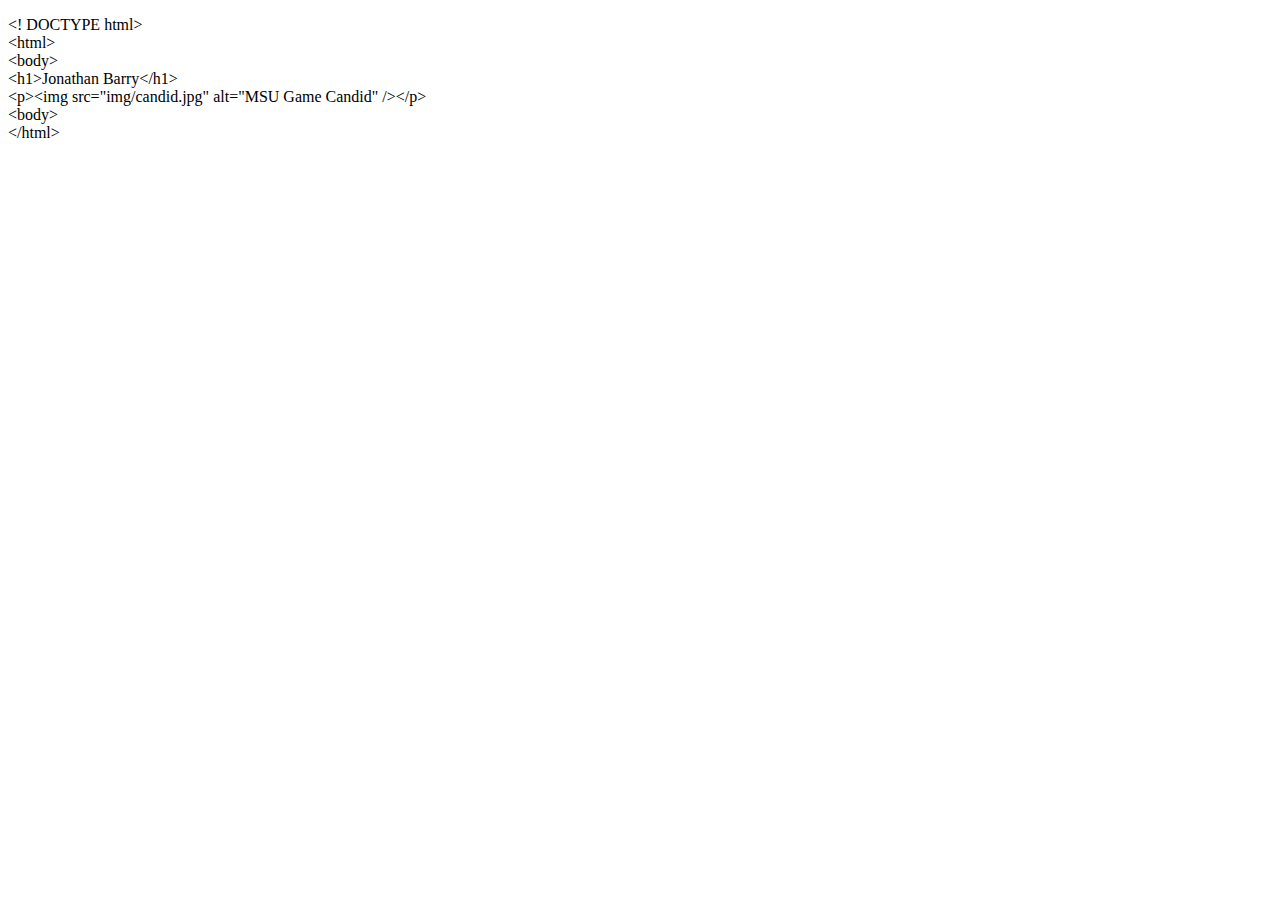
==== index.html @ 3fb2c44f "All Data From previous weeks" ====
<!DOCTYPE html PUBLIC "-//W3C//DTD XHTML 1.0 Transitional//EN" "http://www.w3.org/TR/xhtml1/DTD/xhtml1-transitional.dtd">
<html xmlns="http://www.w3.org/1999/xhtml">
<head>
<meta http-equiv="Content-Type" content="text/html; charset=UTF-8" />
<title>Untitled Document</title>
</head>

<body>
<p>&lt;! DOCTYPE html&gt;<br />
  &lt;html&gt;<br />
  &lt;body&gt;<br />
  &lt;h1&gt;Jonathan Barry&lt;/h1&gt;<br />
  &lt;p&gt;&lt;img src=&quot;img/candid.jpg&quot; alt=&quot;MSU Game Candid&quot; /&gt;&lt;/p&gt;<br />
  &lt;body&gt;<br />
  &lt;/html&gt;</p>
</body>
</html>
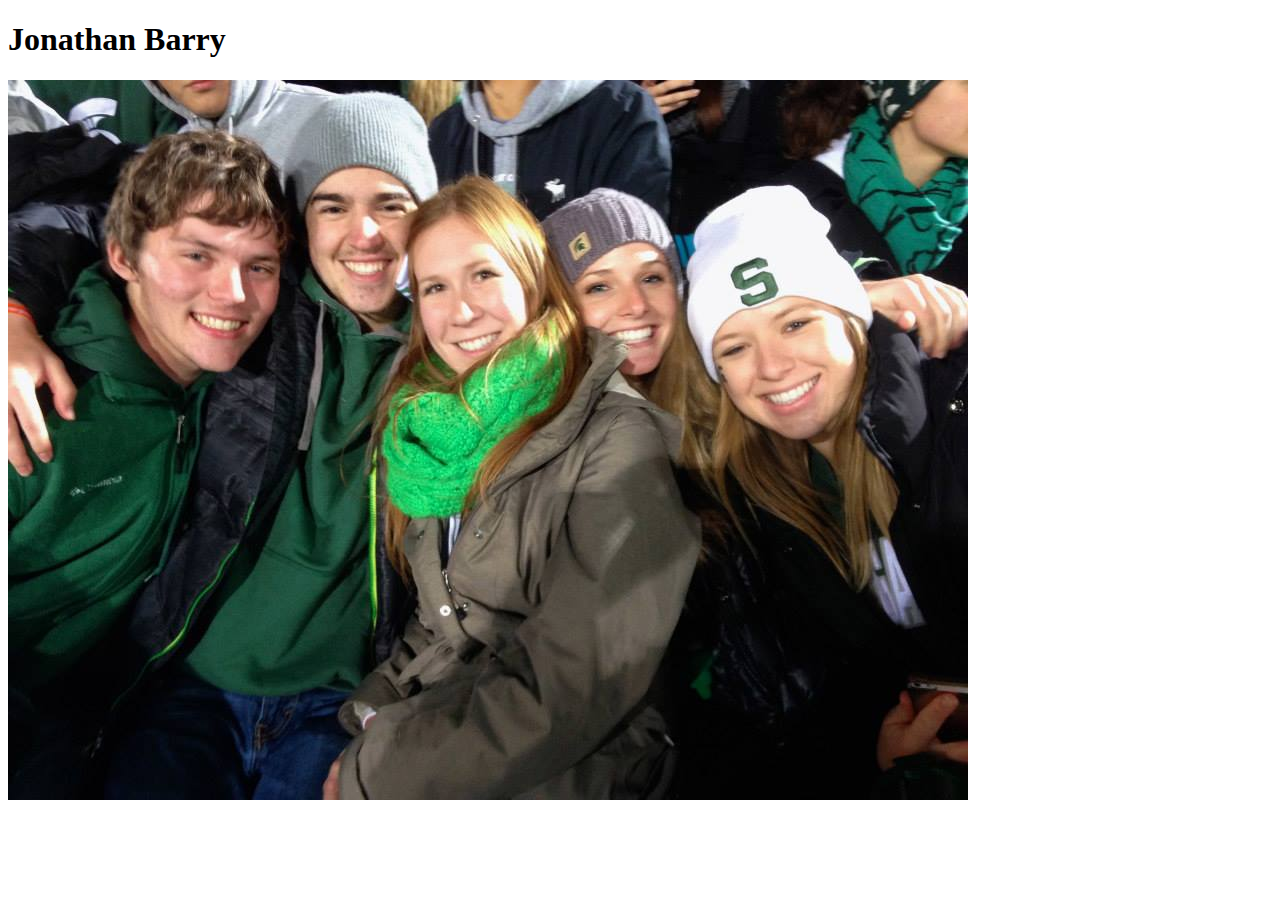
==== commit c21ab0ba: "final" ====
--- a/index.html
+++ b/index.html
@@ -2,16 +2,13 @@
 <html xmlns="http://www.w3.org/1999/xhtml">
 <head>
 <meta http-equiv="Content-Type" content="text/html; charset=UTF-8" />
-<title>Untitled Document</title>
+<title>Week 5</title>
 </head>
+<h1>Jonathan Barry</h1>
 
 <body>
-<p>&lt;! DOCTYPE html&gt;<br />
-  &lt;html&gt;<br />
-  &lt;body&gt;<br />
-  &lt;h1&gt;Jonathan Barry&lt;/h1&gt;<br />
-  &lt;p&gt;&lt;img src=&quot;img/candid.jpg&quot; alt=&quot;MSU Game Candid&quot; /&gt;&lt;/p&gt;<br />
-  &lt;body&gt;<br />
-  &lt;/html&gt;</p>
+<p>
+<img src="img/candid.jpg" alt="MSU Game Candid"
+</p>
 </body>
 </html>
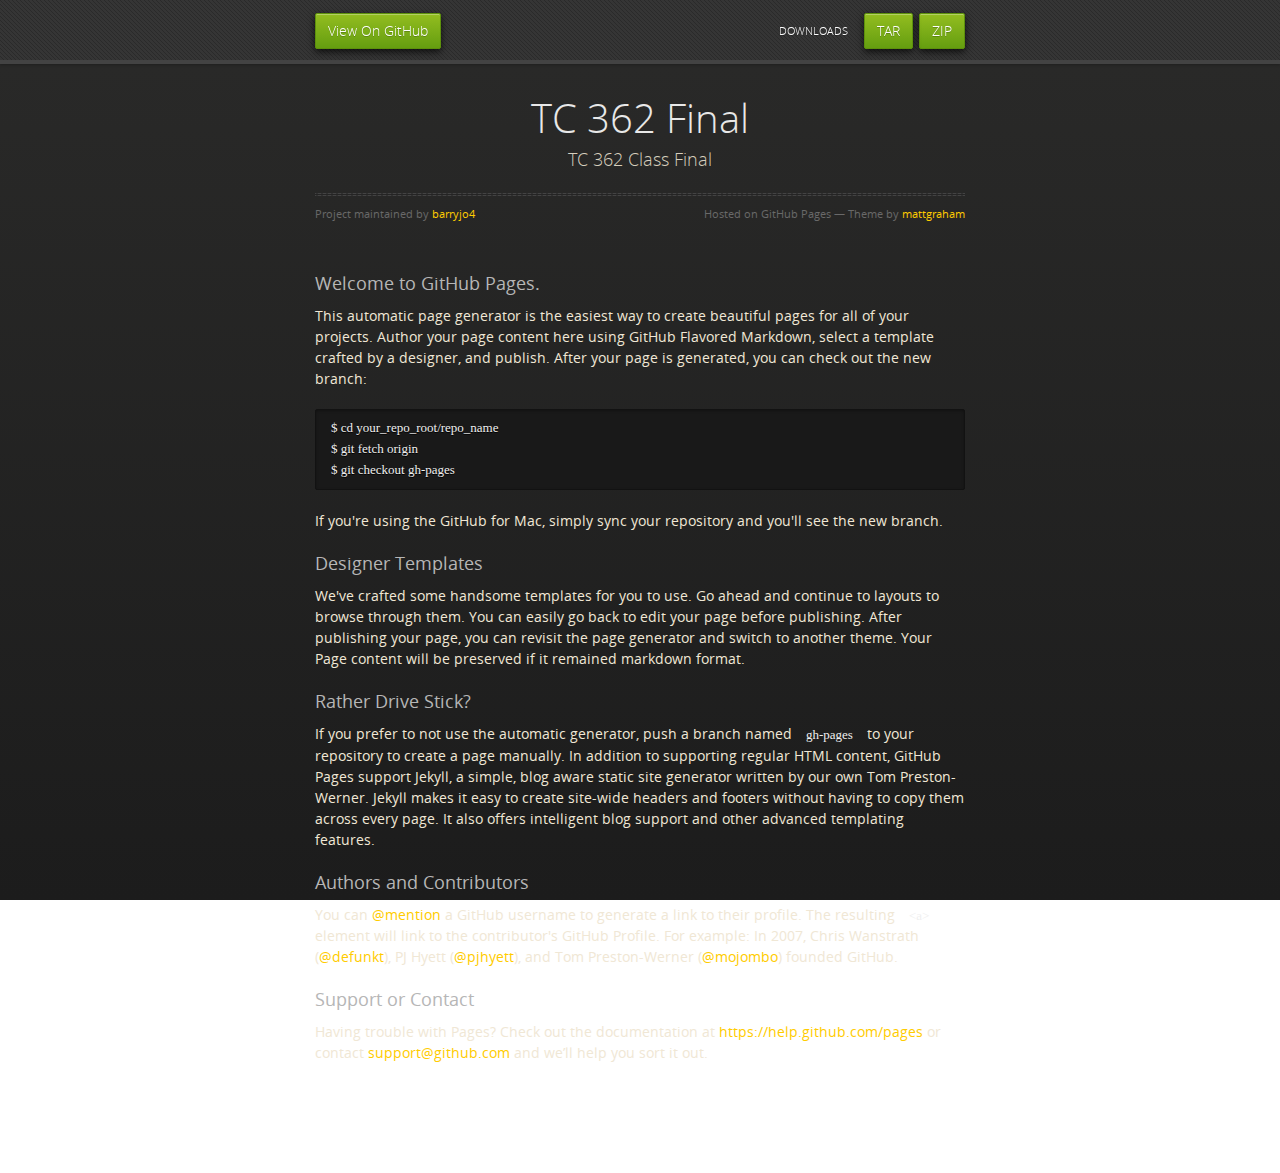
==== commit 2b3ad6d5: "Create gh-pages branch via GitHub" ====
--- a/index.html
+++ b/index.html
@@ -1,14 +1,78 @@
-<!DOCTYPE html PUBLIC "-//W3C//DTD XHTML 1.0 Transitional//EN" "http://www.w3.org/TR/xhtml1/DTD/xhtml1-transitional.dtd">
-<html xmlns="http://www.w3.org/1999/xhtml">
-<head>
-<meta http-equiv="Content-Type" content="text/html; charset=UTF-8" />
-<title>Week 5</title>
-</head>
-<h1>Jonathan Barry</h1>
+<!doctype html>
+<html>
+  <head>
+    <meta charset="utf-8">
+    <meta http-equiv="X-UA-Compatible" content="chrome=1">
+    <title>TC 362 Final by barryjo4</title>
+    <link rel="stylesheet" href="stylesheets/styles.css">
+    <link rel="stylesheet" href="stylesheets/pygment_trac.css">
+    <script src="https://ajax.googleapis.com/ajax/libs/jquery/1.7.1/jquery.min.js"></script>
+    <script src="javascripts/respond.js"></script>
+    <!--[if lt IE 9]>
+      <script src="//html5shiv.googlecode.com/svn/trunk/html5.js"></script>
+    <![endif]-->
+    <!--[if lt IE 8]>
+    <link rel="stylesheet" href="stylesheets/ie.css">
+    <![endif]-->
+    <meta name="viewport" content="width=device-width, initial-scale=1, user-scalable=no">
 
-<body>
-<p>
-<img src="img/candid.jpg" alt="MSU Game Candid"
-</p>
-</body>
-</html>
+  </head>
+  <body>
+      <div id="header">
+        <nav>
+          <li class="fork"><a href="https://github.com/barryjo4/tc362ss15">View On GitHub</a></li>
+          <li class="downloads"><a href="https://github.com/barryjo4/tc362ss15/zipball/master">ZIP</a></li>
+          <li class="downloads"><a href="https://github.com/barryjo4/tc362ss15/tarball/master">TAR</a></li>
+          <li class="title">DOWNLOADS</li>
+        </nav>
+      </div><!-- end header -->
+
+    <div class="wrapper">
+
+      <section>
+        <div id="title">
+          <h1>TC 362 Final</h1>
+          <p>TC 362 Class Final</p>
+          <hr>
+          <span class="credits left">Project maintained by <a href="https://github.com/barryjo4">barryjo4</a></span>
+          <span class="credits right">Hosted on GitHub Pages &mdash; Theme by <a href="https://twitter.com/michigangraham">mattgraham</a></span>
+        </div>
+
+        <h3>
+<a id="welcome-to-github-pages" class="anchor" href="#welcome-to-github-pages" aria-hidden="true"><span class="octicon octicon-link"></span></a>Welcome to GitHub Pages.</h3>
+
+<p>This automatic page generator is the easiest way to create beautiful pages for all of your projects. Author your page content here using GitHub Flavored Markdown, select a template crafted by a designer, and publish. After your page is generated, you can check out the new branch:</p>
+
+<pre><code>$ cd your_repo_root/repo_name
+$ git fetch origin
+$ git checkout gh-pages
+</code></pre>
+
+<p>If you're using the GitHub for Mac, simply sync your repository and you'll see the new branch.</p>
+
+<h3>
+<a id="designer-templates" class="anchor" href="#designer-templates" aria-hidden="true"><span class="octicon octicon-link"></span></a>Designer Templates</h3>
+
+<p>We've crafted some handsome templates for you to use. Go ahead and continue to layouts to browse through them. You can easily go back to edit your page before publishing. After publishing your page, you can revisit the page generator and switch to another theme. Your Page content will be preserved if it remained markdown format.</p>
+
+<h3>
+<a id="rather-drive-stick" class="anchor" href="#rather-drive-stick" aria-hidden="true"><span class="octicon octicon-link"></span></a>Rather Drive Stick?</h3>
+
+<p>If you prefer to not use the automatic generator, push a branch named <code>gh-pages</code> to your repository to create a page manually. In addition to supporting regular HTML content, GitHub Pages support Jekyll, a simple, blog aware static site generator written by our own Tom Preston-Werner. Jekyll makes it easy to create site-wide headers and footers without having to copy them across every page. It also offers intelligent blog support and other advanced templating features.</p>
+
+<h3>
+<a id="authors-and-contributors" class="anchor" href="#authors-and-contributors" aria-hidden="true"><span class="octicon octicon-link"></span></a>Authors and Contributors</h3>
+
+<p>You can <a href="https://github.com/blog/821" class="user-mention">@mention</a> a GitHub username to generate a link to their profile. The resulting <code>&lt;a&gt;</code> element will link to the contributor's GitHub Profile. For example: In 2007, Chris Wanstrath (<a href="https://github.com/defunkt" class="user-mention">@defunkt</a>), PJ Hyett (<a href="https://github.com/pjhyett" class="user-mention">@pjhyett</a>), and Tom Preston-Werner (<a href="https://github.com/mojombo" class="user-mention">@mojombo</a>) founded GitHub.</p>
+
+<h3>
+<a id="support-or-contact" class="anchor" href="#support-or-contact" aria-hidden="true"><span class="octicon octicon-link"></span></a>Support or Contact</h3>
+
+<p>Having trouble with Pages? Check out the documentation at <a href="https://help.github.com/pages">https://help.github.com/pages</a> or contact <a href="mailto:support@github.com">support@github.com</a> and we’ll help you sort it out.</p>
+      </section>
+
+    </div>
+    <!--[if !IE]><script>fixScale(document);</script><![endif]-->
+    
+  </body>
+</html>--- a/stylesheets/styles.css
+++ b/stylesheets/styles.css
@@ -0,0 +1,851 @@
+@font-face {
+  font-family: 'OpenSansLight';
+  src: url("../fonts/OpenSans-Light-webfont.eot");
+  src: url("../fonts/OpenSans-Light-webfont.eot?#iefix") format("embedded-opentype"), url("../fonts/OpenSans-Light-webfont.woff") format("woff"), url("../fonts/OpenSans-Light-webfont.ttf") format("truetype"), url("../fonts/OpenSans-Light-webfont.svg#OpenSansLight") format("svg");
+  font-weight: normal;
+  font-style: normal;
+}
+
+@font-face {
+  font-family: 'OpenSansLightItalic';
+  src: url("../fonts/OpenSans-LightItalic-webfont.eot");
+  src: url("../fonts/OpenSans-LightItalic-webfont.eot?#iefix") format("embedded-opentype"), url("../fonts/OpenSans-LightItalic-webfont.woff") format("woff"), url("../fonts/OpenSans-LightItalic-webfont.ttf") format("truetype"), url("../fonts/OpenSans-LightItalic-webfont.svg#OpenSansLightItalic") format("svg");
+  font-weight: normal;
+  font-style: normal;
+}
+
+@font-face {
+  font-family: 'OpenSansRegular';
+  src: url("../fonts/OpenSans-Regular-webfont.eot");
+  src: url("../fonts/OpenSans-Regular-webfont.eot?#iefix") format("embedded-opentype"), url("../fonts/OpenSans-Regular-webfont.woff") format("woff"), url("../fonts/OpenSans-Regular-webfont.ttf") format("truetype"), url("../fonts/OpenSans-Regular-webfont.svg#OpenSansRegular") format("svg");
+  font-weight: normal;
+  font-style: normal;
+  -webkit-font-smoothing: antialiased;
+}
+
+@font-face {
+  font-family: 'OpenSansItalic';
+  src: url("../fonts/OpenSans-Italic-webfont.eot");
+  src: url("../fonts/OpenSans-Italic-webfont.eot?#iefix") format("embedded-opentype"), url("../fonts/OpenSans-Italic-webfont.woff") format("woff"), url("../fonts/OpenSans-Italic-webfont.ttf") format("truetype"), url("../fonts/OpenSans-Italic-webfont.svg#OpenSansItalic") format("svg");
+  font-weight: normal;
+  font-style: normal;
+  -webkit-font-smoothing: antialiased;
+}
+
+@font-face {
+  font-family: 'OpenSansSemibold';
+  src: url("../fonts/OpenSans-Semibold-webfont.eot");
+  src: url("../fonts/OpenSans-Semibold-webfont.eot?#iefix") format("embedded-opentype"), url("../fonts/OpenSans-Semibold-webfont.woff") format("woff"), url("../fonts/OpenSans-Semibold-webfont.ttf") format("truetype"), url("../fonts/OpenSans-Semibold-webfont.svg#OpenSansSemibold") format("svg");
+  font-weight: normal;
+  font-style: normal;
+  -webkit-font-smoothing: antialiased;
+}
+
+@font-face {
+  font-family: 'OpenSansSemiboldItalic';
+  src: url("../fonts/OpenSans-SemiboldItalic-webfont.eot");
+  src: url("../fonts/OpenSans-SemiboldItalic-webfont.eot?#iefix") format("embedded-opentype"), url("../fonts/OpenSans-SemiboldItalic-webfont.woff") format("woff"), url("../fonts/OpenSans-SemiboldItalic-webfont.ttf") format("truetype"), url("../fonts/OpenSans-SemiboldItalic-webfont.svg#OpenSansSemiboldItalic") format("svg");
+  font-weight: normal;
+  font-style: normal;
+  -webkit-font-smoothing: antialiased;
+}
+
+@font-face {
+  font-family: 'OpenSansBold';
+  src: url("../fonts/OpenSans-Bold-webfont.eot");
+  src: url("../fonts/OpenSans-Bold-webfont.eot?#iefix") format("embedded-opentype"), url("../fonts/OpenSans-Bold-webfont.woff") format("woff"), url("../fonts/OpenSans-Bold-webfont.ttf") format("truetype"), url("../fonts/OpenSans-Bold-webfont.svg#OpenSansBold") format("svg");
+  font-weight: normal;
+  font-style: normal;
+  -webkit-font-smoothing: antialiased;
+}
+
+@font-face {
+  font-family: 'OpenSansBoldItalic';
+  src: url("../fonts/OpenSans-BoldItalic-webfont.eot");
+  src: url("../fonts/OpenSans-BoldItalic-webfont.eot?#iefix") format("embedded-opentype"), url("../fonts/OpenSans-BoldItalic-webfont.woff") format("woff"), url("../fonts/OpenSans-BoldItalic-webfont.ttf") format("truetype"), url("../fonts/OpenSans-BoldItalic-webfont.svg#OpenSansBoldItalic") format("svg");
+  font-weight: normal;
+  font-style: normal;
+  -webkit-font-smoothing: antialiased;
+}
+
+/* normalize.css 2012-02-07T12:37 UTC - https://github.com/necolas/normalize.css */
+/* =============================================================================
+   HTML5 display definitions
+   ========================================================================== */
+/*
+ * Corrects block display not defined in IE6/7/8/9 & FF3
+ */
+article,
+aside,
+details,
+figcaption,
+figure,
+footer,
+header,
+hgroup,
+nav,
+section,
+summary {
+  display: block;
+}
+
+/*
+ * Corrects inline-block display not defined in IE6/7/8/9 & FF3
+ */
+audio,
+canvas,
+video {
+  display: inline-block;
+  *display: inline;
+  *zoom: 1;
+}
+
+/*
+ * Prevents modern browsers from displaying 'audio' without controls
+ */
+audio:not([controls]) {
+  display: none;
+}
+
+/*
+ * Addresses styling for 'hidden' attribute not present in IE7/8/9, FF3, S4
+ * Known issue: no IE6 support
+ */
+[hidden] {
+  display: none;
+}
+
+/* =============================================================================
+   Base
+   ========================================================================== */
+/*
+ * 1. Corrects text resizing oddly in IE6/7 when body font-size is set using em units
+ *    http://clagnut.com/blog/348/#c790
+ * 2. Prevents iOS text size adjust after orientation change, without disabling user zoom
+ *    www.456bereastreet.com/archive/201012/controlling_text_size_in_safari_for_ios_without_disabling_user_zoom/
+ */
+html {
+  font-size: 100%;
+  /* 1 */
+  -webkit-text-size-adjust: 100%;
+  /* 2 */
+  -ms-text-size-adjust: 100%;
+  /* 2 */
+}
+
+/*
+ * Addresses font-family inconsistency between 'textarea' and other form elements.
+ */
+html,
+button,
+input,
+select,
+textarea {
+  font-family: sans-serif;
+}
+
+/*
+ * Addresses margins handled incorrectly in IE6/7
+ */
+body {
+  margin: 0;
+}
+
+/* =============================================================================
+   Links
+   ========================================================================== */
+/*
+ * Addresses outline displayed oddly in Chrome
+ */
+a:focus {
+  outline: thin dotted;
+}
+
+/*
+ * Improves readability when focused and also mouse hovered in all browsers
+ * people.opera.com/patrickl/experiments/keyboard/test
+ */
+a:hover,
+a:active {
+  outline: 0;
+}
+
+/* =============================================================================
+   Typography
+   ========================================================================== */
+/*
+ * Addresses font sizes and margins set differently in IE6/7
+ * Addresses font sizes within 'section' and 'article' in FF4+, Chrome, S5
+ */
+h1 {
+  font-size: 2em;
+  margin: 0.67em 0;
+}
+
+h2 {
+  font-size: 1.5em;
+  margin: 0.83em 0;
+}
+
+h3 {
+  font-size: 1.17em;
+  margin: 1em 0;
+}
+
+h4 {
+  font-size: 1em;
+  margin: 1.33em 0;
+}
+
+h5 {
+  font-size: 0.83em;
+  margin: 1.67em 0;
+}
+
+h6 {
+  font-size: 0.75em;
+  margin: 2.33em 0;
+}
+
+/*
+ * Addresses styling not present in IE7/8/9, S5, Chrome
+ */
+abbr[title] {
+  border-bottom: 1px dotted;
+}
+
+/*
+ * Addresses style set to 'bolder' in FF3+, S4/5, Chrome
+*/
+b,
+strong {
+  font-weight: bold;
+}
+
+blockquote {
+  margin: 1em 40px;
+}
+
+/*
+ * Addresses styling not present in S5, Chrome
+ */
+dfn {
+  font-style: italic;
+}
+
+/*
+ * Addresses styling not present in IE6/7/8/9
+ */
+mark {
+  background: #ff0;
+  color: #000;
+}
+
+/*
+ * Addresses margins set differently in IE6/7
+ */
+p,
+pre {
+  margin: 1em 0;
+}
+
+/*
+ * Corrects font family set oddly in IE6, S4/5, Chrome
+ * en.wikipedia.org/wiki/User:Davidgothberg/Test59
+ */
+pre,
+code,
+kbd,
+samp {
+  font-family: monospace, serif;
+  _font-family: 'courier new', monospace;
+  font-size: 1em;
+}
+
+/*
+ * 1. Addresses CSS quotes not supported in IE6/7
+ * 2. Addresses quote property not supported in S4
+ */
+/* 1 */
+q {
+  quotes: none;
+}
+
+/* 2 */
+q:before,
+q:after {
+  content: '';
+  content: none;
+}
+
+small {
+  font-size: 75%;
+}
+
+/*
+ * Prevents sub and sup affecting line-height in all browsers
+ * gist.github.com/413930
+ */
+sub,
+sup {
+  font-size: 75%;
+  line-height: 0;
+  position: relative;
+  vertical-align: baseline;
+}
+
+sup {
+  top: -0.5em;
+}
+
+sub {
+  bottom: -0.25em;
+}
+
+/* =============================================================================
+   Lists
+   ========================================================================== */
+/*
+ * Addresses margins set differently in IE6/7
+ */
+dl,
+menu,
+ol,
+ul {
+  margin: 1em 0;
+}
+
+dd {
+  margin: 0 0 0 40px;
+}
+
+/*
+ * Addresses paddings set differently in IE6/7
+ */
+menu,
+ol,
+ul {
+  padding: 0 0 0 40px;
+}
+
+/*
+ * Corrects list images handled incorrectly in IE7
+ */
+nav ul,
+nav ol {
+  list-style: none;
+  list-style-image: none;
+}
+
+/* =============================================================================
+   Embedded content
+   ========================================================================== */
+/*
+ * 1. Removes border when inside 'a' element in IE6/7/8/9, FF3
+ * 2. Improves image quality when scaled in IE7
+ *    code.flickr.com/blog/2008/11/12/on-ui-quality-the-little-things-client-side-image-resizing/
+ */
+img {
+  border: 0;
+  /* 1 */
+  -ms-interpolation-mode: bicubic;
+  /* 2 */
+}
+
+/*
+ * Corrects overflow displayed oddly in IE9
+ */
+svg:not(:root) {
+  overflow: hidden;
+}
+
+/* =============================================================================
+   Figures
+   ========================================================================== */
+/*
+ * Addresses margin not present in IE6/7/8/9, S5, O11
+ */
+figure {
+  margin: 0;
+}
+
+/* =============================================================================
+   Forms
+   ========================================================================== */
+/*
+ * Corrects margin displayed oddly in IE6/7
+ */
+form {
+  margin: 0;
+}
+
+/*
+ * Define consistent border, margin, and padding
+ */
+fieldset {
+  border: 1px solid #c0c0c0;
+  margin: 0 2px;
+  padding: 0.35em 0.625em 0.75em;
+}
+
+/*
+ * 1. Corrects color not being inherited in IE6/7/8/9
+ * 2. Corrects text not wrapping in FF3 
+ * 3. Corrects alignment displayed oddly in IE6/7
+ */
+legend {
+  border: 0;
+  /* 1 */
+  padding: 0;
+  white-space: normal;
+  /* 2 */
+  *margin-left: -7px;
+  /* 3 */
+}
+
+/*
+ * 1. Corrects font size not being inherited in all browsers
+ * 2. Addresses margins set differently in IE6/7, FF3+, S5, Chrome
+ * 3. Improves appearance and consistency in all browsers
+ */
+button,
+input,
+select,
+textarea {
+  font-size: 100%;
+  /* 1 */
+  margin: 0;
+  /* 2 */
+  vertical-align: baseline;
+  /* 3 */
+  *vertical-align: middle;
+  /* 3 */
+}
+
+/*
+ * Addresses FF3/4 setting line-height on 'input' using !important in the UA stylesheet
+ */
+button,
+input {
+  line-height: normal;
+  /* 1 */
+}
+
+/*
+ * 1. Improves usability and consistency of cursor style between image-type 'input' and others
+ * 2. Corrects inability to style clickable 'input' types in iOS
+ * 3. Removes inner spacing in IE7 without affecting normal text inputs
+ *    Known issue: inner spacing remains in IE6
+ */
+button,
+input[type="button"],
+input[type="reset"],
+input[type="submit"] {
+  cursor: pointer;
+  /* 1 */
+  -webkit-appearance: button;
+  /* 2 */
+  *overflow: visible;
+  /* 3 */
+}
+
+/*
+ * Re-set default cursor for disabled elements
+ */
+button[disabled],
+input[disabled] {
+  cursor: default;
+}
+
+/*
+ * 1. Addresses box sizing set to content-box in IE8/9
+ * 2. Removes excess padding in IE8/9
+ * 3. Removes excess padding in IE7
+      Known issue: excess padding remains in IE6
+ */
+input[type="checkbox"],
+input[type="radio"] {
+  box-sizing: border-box;
+  /* 1 */
+  padding: 0;
+  /* 2 */
+  *height: 13px;
+  /* 3 */
+  *width: 13px;
+  /* 3 */
+}
+
+/*
+ * 1. Addresses appearance set to searchfield in S5, Chrome
+ * 2. Addresses box-sizing set to border-box in S5, Chrome (include -moz to future-proof)
+ */
+input[type="search"] {
+  -webkit-appearance: textfield;
+  /* 1 */
+  -moz-box-sizing: content-box;
+  -webkit-box-sizing: content-box;
+  /* 2 */
+  box-sizing: content-box;
+}
+
+/*
+ * Removes inner padding and search cancel button in S5, Chrome on OS X
+ */
+input[type="search"]::-webkit-search-decoration,
+input[type="search"]::-webkit-search-cancel-button {
+  -webkit-appearance: none;
+}
+
+/*
+ * Removes inner padding and border in FF3+
+ * www.sitepen.com/blog/2008/05/14/the-devils-in-the-details-fixing-dojos-toolbar-buttons/
+ */
+button::-moz-focus-inner,
+input::-moz-focus-inner {
+  border: 0;
+  padding: 0;
+}
+
+/*
+ * 1. Removes default vertical scrollbar in IE6/7/8/9
+ * 2. Improves readability and alignment in all browsers
+ */
+textarea {
+  overflow: auto;
+  /* 1 */
+  vertical-align: top;
+  /* 2 */
+}
+
+/* =============================================================================
+   Tables
+   ========================================================================== */
+/*
+ * Remove most spacing between table cells
+ */
+table {
+  border-collapse: collapse;
+  border-spacing: 0;
+}
+
+body {
+  padding: 0px 0 20px 0px;
+  margin: 0px;
+  font: 14px/1.5 "OpenSansRegular", "Helvetica Neue", Helvetica, Arial, sans-serif;
+  color: #f0e7d5;
+  font-weight: normal;
+  background: #252525;
+  background-attachment: fixed !important;
+  background: -webkit-gradient(linear, 50% 0%, 50% 100%, color-stop(0%, #2a2a29), color-stop(100%, #1c1c1c));
+  background: -webkit-linear-gradient(#2a2a29, #1c1c1c);
+  background: -moz-linear-gradient(#2a2a29, #1c1c1c);
+  background: -o-linear-gradient(#2a2a29, #1c1c1c);
+  background: -ms-linear-gradient(#2a2a29, #1c1c1c);
+  background: linear-gradient(#2a2a29, #1c1c1c);
+}
+
+h1, h2, h3, h4, h5, h6 {
+  color: #e8e8e8;
+  margin: 0 0 10px;
+  font-family: 'OpenSansRegular', "Helvetica Neue", Helvetica, Arial, sans-serif;
+  font-weight: normal;
+}
+
+p, ul, ol, table, pre, dl {
+  margin: 0 0 20px;
+}
+
+h1, h2, h3 {
+  line-height: 1.1;
+}
+
+h1 {
+  font-size: 28px;
+}
+
+h2 {
+  font-size: 24px;
+}
+
+h4, h5, h6 {
+  color: #e8e8e8;
+}
+
+h3 {
+  font-size: 18px;
+  line-height: 24px;
+  font-family: 'OpenSansRegular', "Helvetica Neue", Helvetica, Arial, sans-serif !important;
+  font-weight: normal;
+  color: #b6b6b6;
+}
+
+a {
+  color: #ffcc00;
+  font-weight: 400;
+  text-decoration: none;
+}
+a:hover {
+  color: #ffeb9b;
+}
+
+a small {
+  font-size: 11px;
+  color: #666;
+  margin-top: -0.6em;
+  display: block;
+}
+
+ul {
+  list-style-image: url("../images/bullet.png");
+}
+
+strong {
+  font-family: 'OpenSansBold', "Helvetica Neue", Helvetica, Arial, sans-serif !important;
+  font-weight: normal;
+}
+
+.wrapper {
+  max-width: 650px;
+  margin: 0 auto;
+  position: relative;
+  padding: 0 20px;
+}
+
+section img {
+  max-width: 100%;
+}
+
+blockquote {
+  border-left: 3px solid #ffcc00;
+  margin: 0;
+  padding: 0 0 0 20px;
+  font-style: italic;
+}
+
+code {
+  font-family: "Lucida Sans", Monaco, Bitstream Vera Sans Mono, Lucida Console, Terminal;
+  color: #efefef;
+  font-size: 13px;
+  margin: 0 4px;
+  padding: 4px 6px;
+  -moz-border-radius: 2px;
+  -webkit-border-radius: 2px;
+  -o-border-radius: 2px;
+  -ms-border-radius: 2px;
+  -khtml-border-radius: 2px;
+  border-radius: 2px;
+}
+
+pre {
+  padding: 8px 15px;
+  background: #191919;
+  -moz-border-radius: 2px;
+  -webkit-border-radius: 2px;
+  -o-border-radius: 2px;
+  -ms-border-radius: 2px;
+  -khtml-border-radius: 2px;
+  border-radius: 2px;
+  border: 1px solid #121212;
+  -moz-box-shadow: inset 0 1px 3px rgba(0, 0, 0, 0.3);
+  -webkit-box-shadow: inset 0 1px 3px rgba(0, 0, 0, 0.3);
+  -o-box-shadow: inset 0 1px 3px rgba(0, 0, 0, 0.3);
+  box-shadow: inset 0 1px 3px rgba(0, 0, 0, 0.3);
+  overflow: auto;
+  overflow-y: hidden;
+}
+pre code {
+  color: #efefef;
+  text-shadow: 0px 1px 0px #000;
+  margin: 0;
+  padding: 0;
+}
+
+table {
+  width: 100%;
+  border-collapse: collapse;
+}
+
+th {
+  text-align: left;
+  padding: 5px 10px;
+  border-bottom: 1px solid #434343;
+  color: #b6b6b6;
+  font-family: 'OpenSansSemibold', "Helvetica Neue", Helvetica, Arial, sans-serif !important;
+  font-weight: normal;
+}
+
+td {
+  text-align: left;
+  padding: 5px 10px;
+  border-bottom: 1px solid #434343;
+}
+
+hr {
+  border: 0;
+  outline: none;
+  height: 3px;
+  background: transparent url("../images/hr.gif") center center repeat-x;
+  margin: 0 0 20px;
+}
+
+dt {
+  color: #F0E7D5;
+  font-family: 'OpenSansSemibold', "Helvetica Neue", Helvetica, Arial, sans-serif !important;
+  font-weight: normal;
+}
+
+#header {
+  z-index: 100;
+  left: 0;
+  top: 0px;
+  height: 60px;
+  width: 100%;
+  position: fixed;
+  background: url(../images/nav-bg.gif) #353535;
+  border-bottom: 4px solid #434343;
+  -moz-box-shadow: 0px 1px 3px rgba(0, 0, 0, 0.25);
+  -webkit-box-shadow: 0px 1px 3px rgba(0, 0, 0, 0.25);
+  -o-box-shadow: 0px 1px 3px rgba(0, 0, 0, 0.25);
+  box-shadow: 0px 1px 3px rgba(0, 0, 0, 0.25);
+}
+#header nav {
+  max-width: 650px;
+  margin: 0 auto;
+  padding: 0 10px;
+  background: blue;
+  margin: 6px auto;
+}
+#header nav li {
+  font-family: 'OpenSansLight', "Helvetica Neue", Helvetica, Arial, sans-serif;
+  font-weight: normal;
+  list-style: none;
+  display: inline;
+  color: white;
+  line-height: 50px;
+  text-shadow: 0px 1px 0px rgba(0, 0, 0, 0.2);
+  font-size: 14px;
+}
+#header nav li a {
+  color: white;
+  border: 1px solid #5d910b;
+  background: -webkit-gradient(linear, 50% 0%, 50% 100%, color-stop(0%, #93bd20), color-stop(100%, #659e10));
+  background: -webkit-linear-gradient(#93bd20, #659e10);
+  background: -moz-linear-gradient(#93bd20, #659e10);
+  background: -o-linear-gradient(#93bd20, #659e10);
+  background: -ms-linear-gradient(#93bd20, #659e10);
+  background: linear-gradient(#93bd20, #659e10);
+  -moz-border-radius: 2px;
+  -webkit-border-radius: 2px;
+  -o-border-radius: 2px;
+  -ms-border-radius: 2px;
+  -khtml-border-radius: 2px;
+  border-radius: 2px;
+  -moz-box-shadow: inset 0px 1px 0px rgba(255, 255, 255, 0.3), 0px 3px 7px rgba(0, 0, 0, 0.7);
+  -webkit-box-shadow: inset 0px 1px 0px rgba(255, 255, 255, 0.3), 0px 3px 7px rgba(0, 0, 0, 0.7);
+  -o-box-shadow: inset 0px 1px 0px rgba(255, 255, 255, 0.3), 0px 3px 7px rgba(0, 0, 0, 0.7);
+  box-shadow: inset 0px 1px 0px rgba(255, 255, 255, 0.3), 0px 3px 7px rgba(0, 0, 0, 0.7);
+  background-color: #93bd20;
+  padding: 10px 12px;
+  margin-top: 6px;
+  line-height: 14px;
+  font-size: 14px;
+  display: inline-block;
+  text-align: center;
+}
+#header nav li a:hover {
+  background: -webkit-gradient(linear, 50% 0%, 50% 100%, color-stop(0%, #749619), color-stop(100%, #527f0e));
+  background: -webkit-linear-gradient(#749619, #527f0e);
+  background: -moz-linear-gradient(#749619, #527f0e);
+  background: -o-linear-gradient(#749619, #527f0e);
+  background: -ms-linear-gradient(#749619, #527f0e);
+  background: linear-gradient(#749619, #527f0e);
+  background-color: #659e10;
+  border: 1px solid #527f0e;
+  -moz-box-shadow: inset 0px 1px 1px rgba(0, 0, 0, 0.2), 0px 1px 0px rgba(0, 0, 0, 0);
+  -webkit-box-shadow: inset 0px 1px 1px rgba(0, 0, 0, 0.2), 0px 1px 0px rgba(0, 0, 0, 0);
+  -o-box-shadow: inset 0px 1px 1px rgba(0, 0, 0, 0.2), 0px 1px 0px rgba(0, 0, 0, 0);
+  box-shadow: inset 0px 1px 1px rgba(0, 0, 0, 0.2), 0px 1px 0px rgba(0, 0, 0, 0);
+}
+#header nav li.fork {
+  float: left;
+  margin-left: 0px;
+}
+#header nav li.downloads {
+  float: right;
+  margin-left: 6px;
+}
+#header nav li.title {
+  float: right;
+  margin-right: 10px;
+  font-size: 11px;
+}
+
+section {
+  max-width: 650px;
+  padding: 30px 0px 50px 0px;
+  margin: 20px 0;
+  margin-top: 70px;
+}
+section #title {
+  border: 0;
+  outline: none;
+  margin: 0 0 50px 0;
+  padding: 0 0 5px 0;
+}
+section #title h1 {
+  font-family: 'OpenSansLight', "Helvetica Neue", Helvetica, Arial, sans-serif;
+  font-weight: normal;
+  font-size: 40px;
+  text-align: center;
+  line-height: 36px;
+}
+section #title p {
+  color: #d7cfbe;
+  font-family: 'OpenSansLight', "Helvetica Neue", Helvetica, Arial, sans-serif;
+  font-weight: normal;
+  font-size: 18px;
+  text-align: center;
+}
+section #title .credits {
+  font-size: 11px;
+  font-family: 'OpenSansRegular', "Helvetica Neue", Helvetica, Arial, sans-serif;
+  font-weight: normal;
+  color: #696969;
+  margin-top: -10px;
+}
+section #title .credits.left {
+  float: left;
+}
+section #title .credits.right {
+  float: right;
+}
+
+@media print, screen and (max-width: 720px) {
+  #title .credits {
+    display: block;
+    width: 100%;
+    line-height: 30px;
+    text-align: center;
+  }
+  #title .credits .left {
+    float: none;
+    display: block;
+  }
+  #title .credits .right {
+    float: none;
+    display: block;
+  }
+}
+@media print, screen and (max-width: 480px) {
+  #header {
+    margin-top: -20px;
+  }
+
+  section {
+    margin-top: 40px;
+  }
+
+  nav {
+    display: none;
+  }
+}
--- a/stylesheets/pygment_trac.css
+++ b/stylesheets/pygment_trac.css
@@ -0,0 +1,70 @@
+.highlight .hll { background-color: #404040 }
+.highlight  { color: #d0d0d0 }
+.highlight .c { color: #999999; font-style: italic } /* Comment */
+.highlight .err { color: #a61717; background-color: #e3d2d2 } /* Error */
+.highlight .g { color: #d0d0d0 } /* Generic */
+.highlight .k { color: #6ab825; font-weight: normal } /* Keyword */
+.highlight .l { color: #d0d0d0 } /* Literal */
+.highlight .n { color: #d0d0d0 } /* Name */
+.highlight .o { color: #d0d0d0 } /* Operator */
+.highlight .x { color: #d0d0d0 } /* Other */
+.highlight .p { color: #d0d0d0 } /* Punctuation */
+.highlight .cm { color: #999999; font-style: italic } /* Comment.Multiline */
+.highlight .cp { color: #cd2828; font-weight: normal } /* Comment.Preproc */
+.highlight .c1 { color: #999999; font-style: italic } /* Comment.Single */
+.highlight .cs { color: #e50808; font-weight: normal; background-color: #520000 } /* Comment.Special */
+.highlight .gd { color: #d22323 } /* Generic.Deleted */
+.highlight .ge { color: #d0d0d0; font-style: italic } /* Generic.Emph */
+.highlight .gr { color: #d22323 } /* Generic.Error */
+.highlight .gh { color: #ffffff; font-weight: normal } /* Generic.Heading */
+.highlight .gi { color: #589819 } /* Generic.Inserted */
+.highlight .go { color: #cccccc } /* Generic.Output */
+.highlight .gp { color: #aaaaaa } /* Generic.Prompt */
+.highlight .gs { color: #d0d0d0; font-weight: normal } /* Generic.Strong */
+.highlight .gu { color: #ffffff; text-decoration: underline } /* Generic.Subheading */
+.highlight .gt { color: #d22323 } /* Generic.Traceback */
+.highlight .kc { color: #6ab825; font-weight: normal } /* Keyword.Constant */
+.highlight .kd { color: #6ab825; font-weight: normal } /* Keyword.Declaration */
+.highlight .kn { color: #6ab825; font-weight: normal } /* Keyword.Namespace */
+.highlight .kp { color: #6ab825 } /* Keyword.Pseudo */
+.highlight .kr { color: #6ab825; font-weight: normal } /* Keyword.Reserved */
+.highlight .kt { color: #6ab825; font-weight: normal } /* Keyword.Type */
+.highlight .ld { color: #d0d0d0 } /* Literal.Date */
+.highlight .m { color: #3677a9 } /* Literal.Number */
+.highlight .s { color: #9dd5f1 } /* Literal.String */
+.highlight .na { color: #bbbbbb } /* Name.Attribute */
+.highlight .nb { color: #24909d } /* Name.Builtin */
+.highlight .nc { color: #447fcf; text-decoration: underline } /* Name.Class */
+.highlight .no { color: #40ffff } /* Name.Constant */
+.highlight .nd { color: #ffa500 } /* Name.Decorator */
+.highlight .ni { color: #d0d0d0 } /* Name.Entity */
+.highlight .ne { color: #bbbbbb } /* Name.Exception */
+.highlight .nf { color: #447fcf } /* Name.Function */
+.highlight .nl { color: #d0d0d0 } /* Name.Label */
+.highlight .nn { color: #447fcf; text-decoration: underline } /* Name.Namespace */
+.highlight .nx { color: #d0d0d0 } /* Name.Other */
+.highlight .py { color: #d0d0d0 } /* Name.Property */
+.highlight .nt { color: #6ab825;} /* Name.Tag */
+.highlight .nv { color: #40ffff } /* Name.Variable */
+.highlight .ow { color: #6ab825; font-weight: normal } /* Operator.Word */
+.highlight .w { color: #666666 } /* Text.Whitespace */
+.highlight .mf { color: #3677a9 } /* Literal.Number.Float */
+.highlight .mh { color: #3677a9 } /* Literal.Number.Hex */
+.highlight .mi { color: #3677a9 } /* Literal.Number.Integer */
+.highlight .mo { color: #3677a9 } /* Literal.Number.Oct */
+.highlight .sb { color: #9dd5f1 } /* Literal.String.Backtick */
+.highlight .sc { color: #9dd5f1 } /* Literal.String.Char */
+.highlight .sd { color: #9dd5f1 } /* Literal.String.Doc */
+.highlight .s2 { color: #9dd5f1 } /* Literal.String.Double */
+.highlight .se { color: #9dd5f1 } /* Literal.String.Escape */
+.highlight .sh { color: #9dd5f1 } /* Literal.String.Heredoc */
+.highlight .si { color: #9dd5f1 } /* Literal.String.Interpol */
+.highlight .sx { color: #ffa500 } /* Literal.String.Other */
+.highlight .sr { color: #9dd5f1 } /* Literal.String.Regex */
+.highlight .s1 { color: #9dd5f1 } /* Literal.String.Single */
+.highlight .ss { color: #9dd5f1 } /* Literal.String.Symbol */
+.highlight .bp { color: #24909d } /* Name.Builtin.Pseudo */
+.highlight .vc { color: #40ffff } /* Name.Variable.Class */
+.highlight .vg { color: #40ffff } /* Name.Variable.Global */
+.highlight .vi { color: #40ffff } /* Name.Variable.Instance */
+.highlight .il { color: #3677a9 } /* Literal.Number.Integer.Long */--- a/stylesheets/ie.css
+++ b/stylesheets/ie.css
@@ -0,0 +1,3 @@
+nav {
+  display: none;
+}
